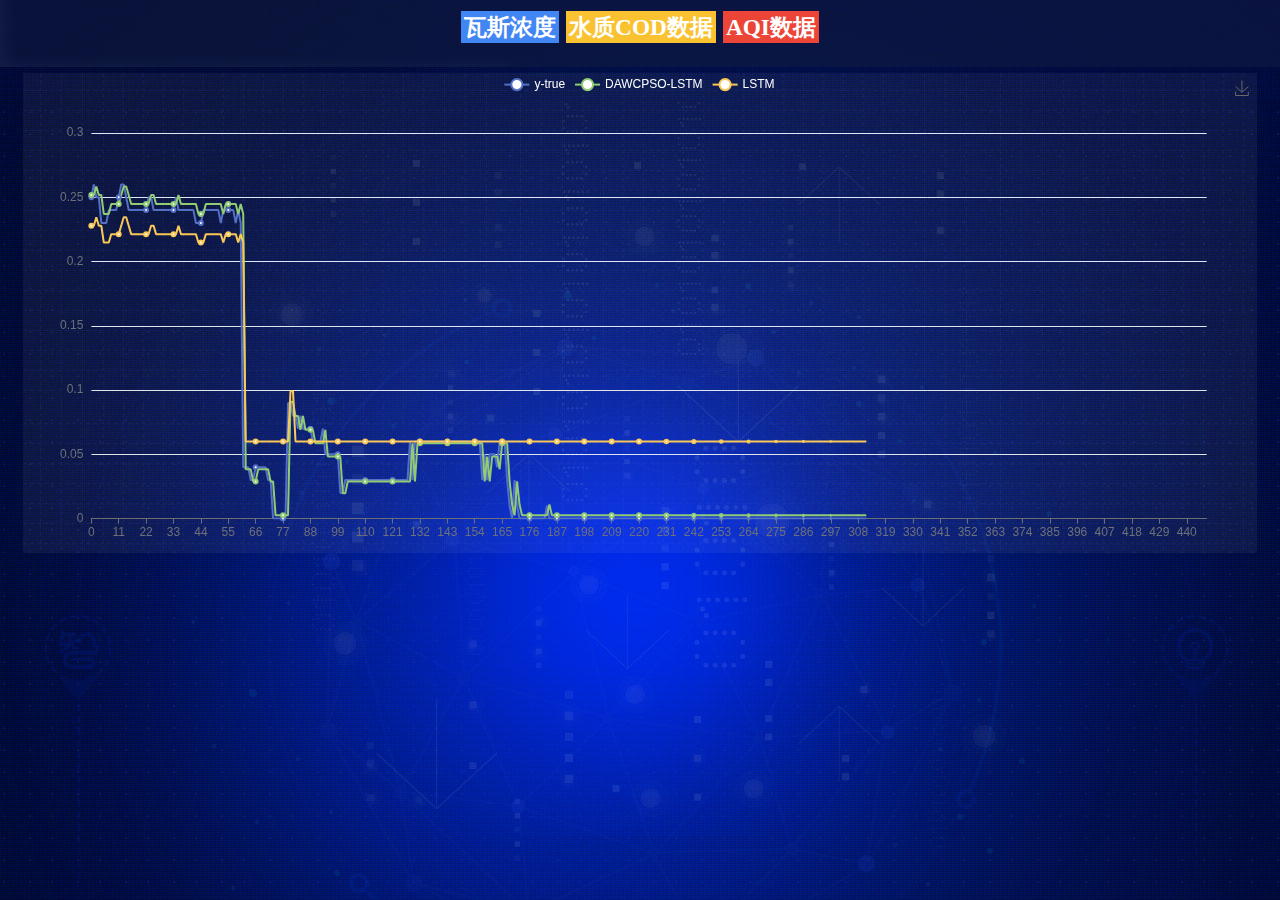
==== index.html @ a9a33b66 "v 1.0" ====
<!DOCTYPE html>
<html lang="en">

<head>
    <meta charset="UTF-8">
    <meta name="viewport" content="width=device-width, initial-scale=1.0">
    <title>数据可视化面板</title>
    <link rel="stylesheet" href="css/index.css">
    <!-- 图标展示 -->
    <link rel="icon" href="images/favicon.ico">
    <script src="./js/jquery.js"></script>
    <script src="./js/index.js"></script>
    <script src="./js/echarts.min.js"></script>
    <script src="./js/flexible.js"></script>
</head>

<body>

    <!-- 标题 -->
    <header>
        <h1>
            <a href="javascript:;" style="background-color: #4286F3;">瓦斯浓度</a>
            <a href="javascript:;" style="background-color: #FAC230;">水质COD数据</a>
            <a href="javascript:;" style="background-color: #EB4537;">AQI数据</a>
        </h1>
        <div class="showtime"></div>
    </header>

    <!-- 数据可视化的主体部分 -->
    <section class="mainbox">
        <!-- 折线图所在位置 -->
        <div class="chart-box" id="box1"></div>


        <!-- 精确度的数值显示区域 -->
        <div class="acc-box" id="accuracy">
        </div>
    </section>
</body>

</html>
---- css/index.css ----
*{
    margin: 0;
    padding: 0;
}
body{
    background-color: #ffffff;
    width: 100%;
    height: 100%;
}
.tab-control{
    width: 23.75rem /* 1900px -> 23.75rem */ /* 1920px -> 24rem */ /* 1200px -> 15rem */;
    height: 12.5rem /* 1000px -> 12.5rem */ /* 1090px -> 13.625rem *//* 800px -> 10rem */;
    /* background: red; */
    margin: 0rem /* 0px -> 0rem */ /* 20px -> .25rem */ auto;
}
.tab-item{
    width: 12.5rem /* 1000px -> 12.5rem */;
    height: .75rem /* 60px -> .75rem */;
}
.tab-item div{
    width: 3.6875rem /* 295px -> 3.6875rem */ /* 290px -> 3.625rem */ /* 300px -> 3.75rem */;
    height: .6875rem /* 55px -> .6875rem */ /* 50px -> .625rem */ /* 60px -> .75rem */;
    
    /* background-color: blue; */
    display: inline-block;
    color: #fff;
    font-size: .225rem /* 18px -> .225rem */;
    font-weight: bold;
    text-align: center;
    line-height: .75rem /* 60px -> .75rem */;
    cursor: pointer;
}
.active{
    background-color: #4286F3;
    flood-color: #ffffff;
    
}
.tab-content{
    width: 100%;
    height: 90%;
    /* background-color: #80cbc4; */
    border: 0px solid transparent;
    box-sizing: border-box;
}
.tab-content div{
    width: 23.125rem /* 1850px -> 23.125rem */;
    height: 10.625rem /* 850px -> 10.625rem */;
    /* background-color: #26a69a; */
    margin: 0rem /* 0px -> 0rem */ /* 5px -> .0625rem */ auto;
    display: none;
    padding: .125rem /* 10px -> .125rem *//* 0px -> 0rem */ /* 30px -> .375rem */;
    /* box-sizing: border-box; */
    color: #ffffff;
    font-size: .2rem /* 16px -> .2rem */;
    line-height: .3125rem /* 25px -> .3125rem */;
    /* border-radius: .1875rem; */
}
.chart-box {
    width: 23.125rem /* 1850px -> 23.125rem */;
    height: 9rem /* 720px -> 9rem */;

    margin: 0px  auto;
    background: url("../images/line\(1\).png") rgba(255, 255, 255, 0.05);
}
.acc-box {
    width: 23.125rem /* 1850px -> 23.125rem */;
    height: 1rem /* 80px -> 1rem */;
    /* background-color: rosybrown; */
    margin: 0 auto;
    padding: .1rem /* 8px -> .1rem */ .1rem /* 8px -> .1rem */;
    font-size: .3125rem /* 25px -> .3125rem */;
    color: #fff;
}

table { 
    border:2px solid #0094ff;
}

/* table tr th, table tr td { border:1px solid #0094ff; } */

table {
    text-align: center;
}

.title_box {
    width: 100%;
    height: auto;
    text-align: center;
    font-size: .3125rem /* 25px -> .3125rem */;
    color: #fff;
}

body {
    background: url("../images/bg.jpg") no-repeat top center;
    line-height: 1.15;
}

header {
    background: url("../images/head_bg.png") no-repeat;
    height: 1.25rem /* 100px -> 1.25rem */;
    position: relative;
}

header h1 {
    line-height: 1rem /* 80px -> 1rem */;
    font-size: .475rem /* 38px -> .475rem */;
    color: #ffffff;
    text-align: center;
}

header a {
    text-decoration: none;
    color: #fff;
    padding: .0625rem /* 5px -> .0625rem */;
    font-size: .4375rem /* 35px -> .4375rem */;
}


header .showtime {
    position: absolute;
    right: .375rem /* 30px -> .375rem */;
    top: 0;
    line-height: .9375rem /* 75px -> .9375rem */;
    font-size: .25rem /* 20px -> .25rem */;
    color: rgba(255, 255, 255, 0.7);
}

.mainbox {
    min-width: 1024px;
    max-width: 1920px;
    margin: 0 auto;
    padding: .125rem /* 10px -> .125rem */ .125rem /* 10px -> .125rem */ 0;
}
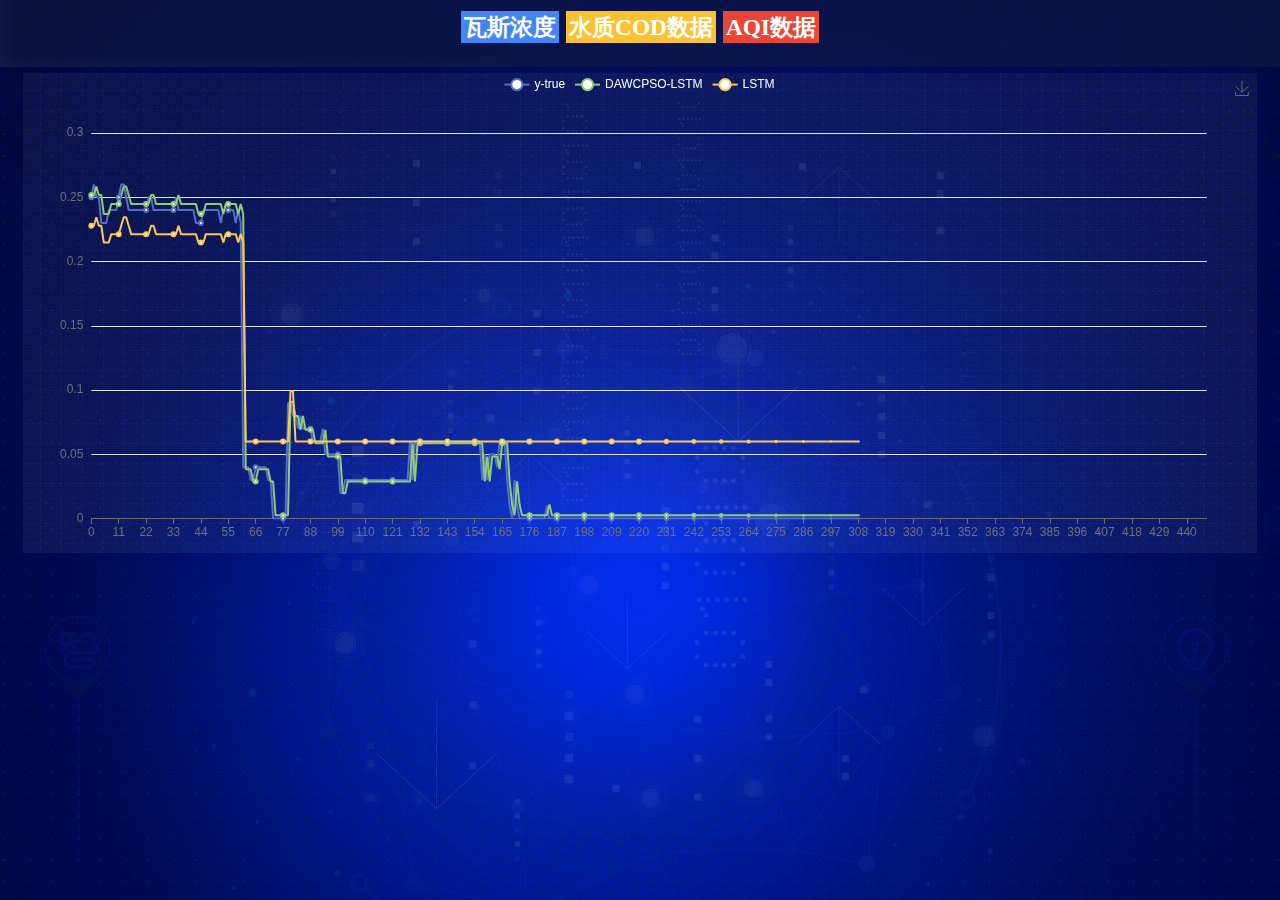
==== commit 58460180: "change for icon" ====
--- a/index.html
+++ b/index.html
@@ -7,7 +7,7 @@
     <title>数据可视化面板</title>
     <link rel="stylesheet" href="css/index.css">
     <!-- 图标展示 -->
-    <link rel="icon" href="images/favicon.ico">
+    <link rel="icon" href="images/icon.png">
     <script src="./js/jquery.js"></script>
     <script src="./js/index.js"></script>
     <script src="./js/echarts.min.js"></script>
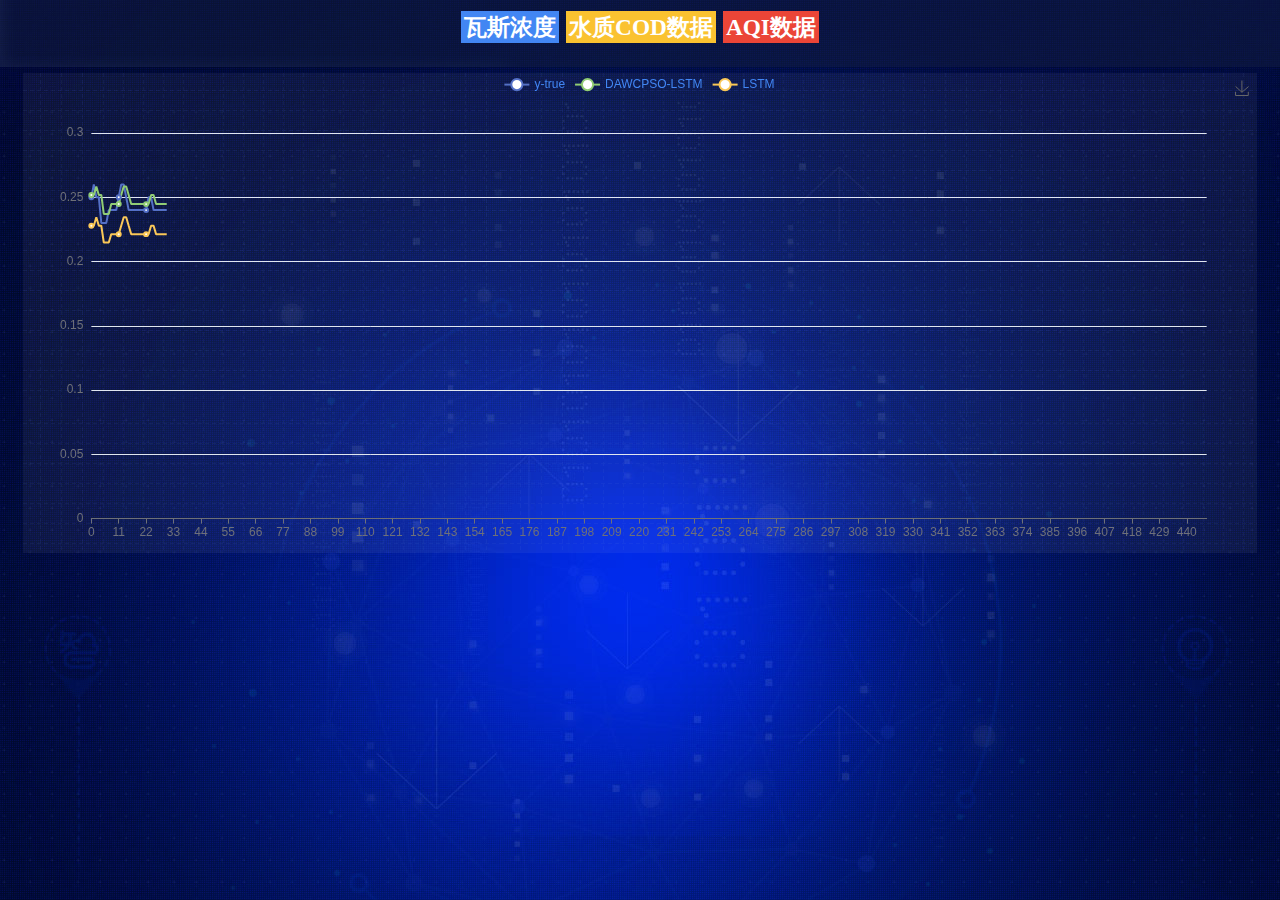
==== commit 8ad0c50e: "add dymatic show" ====
--- a/index.html
+++ b/index.html
@@ -1,41 +1,36 @@
 <!DOCTYPE html>
 <html lang="en">
-
-<head>
-    <meta charset="UTF-8">
-    <meta name="viewport" content="width=device-width, initial-scale=1.0">
+  <head>
+    <meta charset="UTF-8" />
+    <meta name="viewport" content="width=device-width, initial-scale=1.0" />
     <title>数据可视化面板</title>
-    <link rel="stylesheet" href="css/index.css">
+    <link rel="stylesheet" href="css/index.css" />
     <!-- 图标展示 -->
-    <link rel="icon" href="images/icon.png">
+    <link rel="icon" href="images/icon.png" />
     <script src="./js/jquery.js"></script>
     <script src="./js/index.js"></script>
     <script src="./js/echarts.min.js"></script>
     <script src="./js/flexible.js"></script>
-</head>
+  </head>
 
-<body>
-
+  <body>
     <!-- 标题 -->
     <header>
-        <h1>
-            <a href="javascript:;" style="background-color: #4286F3;">瓦斯浓度</a>
-            <a href="javascript:;" style="background-color: #FAC230;">水质COD数据</a>
-            <a href="javascript:;" style="background-color: #EB4537;">AQI数据</a>
-        </h1>
-        <div class="showtime"></div>
+      <h1>
+        <a href="javascript:;" style="background-color: #4286f3">瓦斯浓度</a>
+        <a href="javascript:;" style="background-color: #fac230">水质COD数据</a>
+        <a href="javascript:;" style="background-color: #eb4537">AQI数据</a>
+      </h1>
+      <div class="showtime"></div>
     </header>
 
     <!-- 数据可视化的主体部分 -->
     <section class="mainbox">
-        <!-- 折线图所在位置 -->
-        <div class="chart-box" id="box1"></div>
+      <!-- 折线图所在位置 -->
+      <div class="chart-box" id="box1"></div>
 
-
-        <!-- 精确度的数值显示区域 -->
-        <div class="acc-box" id="accuracy">
-        </div>
+      <!-- 精确度的数值显示区域 -->
+      <div class="acc-box" id="accuracy"></div>
     </section>
-</body>
-
-</html>+  </body>
+</html>
